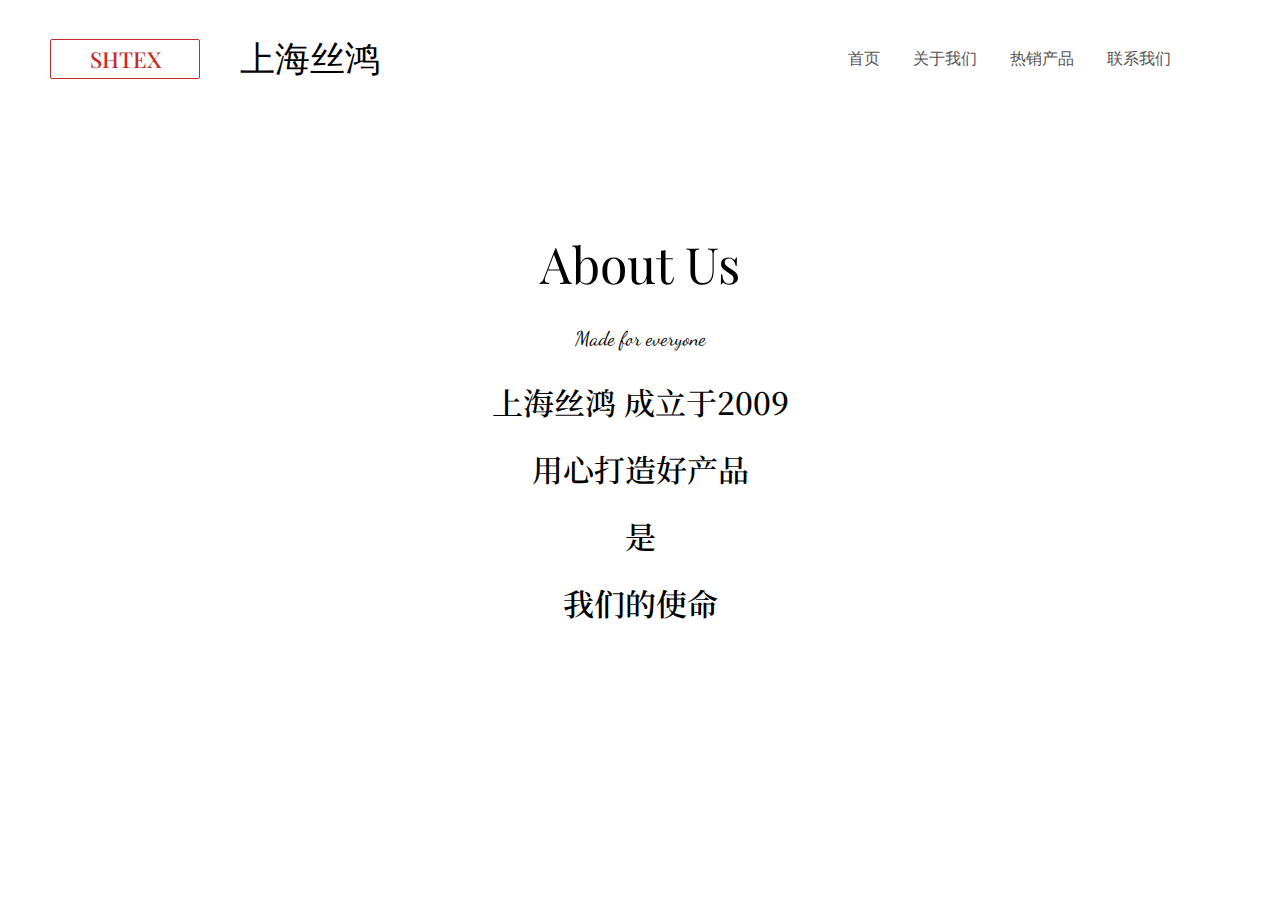
==== index.html @ ef30caf9 "Update and rename page1.html to index.html" ====
<!DOCTYPE html>
<html>
    <head>
        <title>关于我们|上海丝鸿</title>

        <link rel="preconnect" href="https://fonts.googleapis.com">
<link rel="preconnect" href="https://fonts.gstatic.com" crossorigin>
<link href="https://fonts.googleapis.com/css2?family=Roboto:wght@500;700&display=swap" rel="stylesheet">
<link rel="preconnect" href="https://fonts.googleapis.com">
<link rel="preconnect" href="https://fonts.gstatic.com" crossorigin>
<link href="https://fonts.googleapis.com/css2?family=PT+Serif&family=Roboto:wght@500;700&display=swap" rel="stylesheet">
<link rel="preconnect" href="https://fonts.googleapis.com">
<link rel="preconnect" href="https://fonts.gstatic.com" crossorigin>
<link href="https://fonts.googleapis.com/css2?family=PT+Serif&family=Playfair+Display&family=Roboto:wght@500;700&display=swap" rel="stylesheet">
<link rel="preconnect" href="https://fonts.googleapis.com">
<link rel="preconnect" href="https://fonts.gstatic.com" crossorigin>
<link href="https://fonts.googleapis.com/css2?family=Dancing+Script&family=PT+Serif&family=Playfair+Display&family=Roboto:wght@500;700&display=swap" rel="stylesheet">
<link rel="preconnect" href="https://fonts.googleapis.com">
<link rel="preconnect" href="https://fonts.gstatic.com" crossorigin>
<link href="https://fonts.googleapis.com/css2?family=Dancing+Script&family=GFS+Didot&family=Lora&family=Noto+Serif+SC&family=PT+Serif&family=Playfair+Display&family=Roboto:wght@500;700&display=swap" rel="stylesheet">
<link rel="stylesheet" href="styles/general.css"> 
<link rel="stylesheet" href="styles/header.css"> 
<link rel="stylesheet" href="styles/video.css"> 
<link rel="stylesheet" href="styles/buttons.css"> 
<link rel="stylesheet" href="styles/picture-1.css"> 
<link rel="stylesheet" href="styles/show.css"> 
<link rel="stylesheet" href="styles/map.css"> 
<link rel="stylesheet" href="styles/end.css"> 
<link rel="stylesheet" href="styles/page3.css"> 
       
    </head>
    <body> 
        <div class="header">
            <div class="left-section">
                <button class="join-button">
                   <p class="shtex"><a href="http://127.0.0.1:5500/shtex.html">SHTEX</a></p> 
                  </button>

                <p class="tex">上海丝鸿</p>
          
            </div>
           
            <div class="right-section">
                <p class="shouye"><a href="http://127.0.0.1:5500/shtex.html">首页</a></p>
                <p class="guanyu"><a href="http://127.0.0.1:5500/page1.html">关于我们</a></p>
                <p class="rexiao"><a href="http://127.0.0.1:5500/page2.html">热销产品</a>  </p>
                <p class="lianxi"><a href="http://127.0.0.1:5500/page3.html">联系我们</a></p>
            </div>
           

        </div>

        <div class="who">
            <h2 class="con3">
                <span> About Us</span>
            </h2>
            <p class="made">
                <span>Made for everyone</span>
            </p>
            <p class="start">
                <span>上海丝鸿 成立于2009 </span>
            </p>
            <p class="yongxin">
                <span>用心打造好产品</span>
            </p>
            <p class="yes">
                <span>是</span>
            </p>
            <p class="dest">
                <span>我们的使命</span>
            </p>
        </div>

    </body>
</html>
---- styles/general.css ----
p{
    font-family: Roboto,Arial;
    margin-top: 0;
    margin-bottom: 0;
}

body{
    margin:0;

}
---- styles/header.css ----
.header{
    height:88px;
    display: flex;
    flex-direction:row ;
    justify-content: space-between;
    padding-top: 15px;
    padding-bottom: 25px;
}

.left-section{
    width: 600px;
    display:flex;
    align-items:center;
    flex: 1.5;

}




.right-section{

    display: flex;
   
    align-items:center;
     flex:1
   
}

.tex{
    font-size: 35px;
    font: weight 500px;
    font-family: Roboto;

}

.shouye{
    margin-left: 80px;
    display: flex;
display: inline;
margin-right: 33px;
color: rgb(86, 82, 82);
}

.shouye:hover{
    text-decoration: underline;

}
a {
    color: inherit;
}
a:link { text-decoration: none; }

.guanyu{
   margin-right: 33px;
    display: flex; 
    display: inline;
    color: rgb(86, 82, 82);
}

.rexiao{
    display: flex; 
    display: inline;
    margin-right: 33px;
    color: rgb(86, 82, 82);
}

.lianxi{
    display: flex; 
    display: inline;
    color: rgb(86, 82, 82);

}

.shtex{
    font-size: 22px;
  font-weight: 500;
    font-family:Playfair Display ;
}
---- styles/video.css ----
.thumbnail{
    /* width:300px; 强制图片大小,一般不这么用 */
    width:100%;
    /* display: block; */
    /* 显示方式，决定占不占一行空间 */
}



.video-title{
    margin-top: 0;
    font-size: 14px;
    font-weight:500 ;
    line-height: 20px;
    margin-bottom: 11px;
}



.video-info-grid{
    display:grid;
    grid-template-columns: 50px 1fr;
}
/* 建立网格 */

.channel-picture{
    display: inline-block;
    width: 50px;
    vertical-align: top;
}

.video-info{
    display: inline-block;
    width:200px;
}

.profile-picture{
    width:40px;
    border-radius:50px ;

}

.thumbnail-row{
    margin-bottom:12px;
}

.video-author{
    font-size:12px ;
    color:rgb(96,96,96);
    /* 字体大小、颜色 */
    margin-bottom: 4px;
}

.video-stats{
    font-size: 12px;
    color:rgb(96,96,96);

}

.video-grid{
    display: grid;
    grid-template-columns: 1fr 1fr 1fr 1fr;
    column-gap: 16px;
    row-gap: 14px;
    margin-bottom: 45px;
}
---- styles/buttons.css ----
.subscribe-button{
    background-color: rgb(200, 0, 0);
    color:white;
    border: none ;
    height: 35px;
    width:105px ;
    border-radius:2px ;
    cursor:pointer; 
    margin-right:8px;
    /* 使按键可点击 */
    transition:opacity 0.18s;
    /* 过渡 */
}

.subscribe-button:hover{
opacity:0.7; 
/* 不透明度 */
}
/* 当鼠标悬停在按键上触发的css */

.subscribe-button:active{
opacity: 0.4;
}
.join-button{
background-color: white;
border-color: rgb(197, 43, 43);
border-style: solid;
border-width: 1.4px;
color:rgb(197, 43, 43) ;
height: 40px;
width:150px;
border-radius: 2px;
cursor:pointer; 
transition:background-color 0.2s,color 0.2s;
margin-left: 50px;
margin-right: 40px;
}

.join-button:hover{
background-color: rgb(197, 43, 43) ;
color:white;
}
.join-button:active{
opacity:0.7;
}
.tweet-button{
background-color: rgb(197, 43, 43);
color:white;
border:none;
height:36px;
width:74px;
border-radius: 18px;
font-weight: bold;
/* 字体粗细 */
font-size: 15px;
cursor:pointer; 
margin-left: 8px;
transition:box-shadow 0.2s;
}

.tweet-button:hover{
 box-shadow:10px 10px 10px rgba(0,0,0,0.15)  ;
}
---- styles/picture-1.css ----
.picture1 {
    background: black;
    display: inline-block;
    height: 720px;
    width: 100%;
    margin-bottom: 48px;
    
}

.picture1>img{
    opacity: 0.7;
}

.picture1::after{
    content:"Welcome to \a    絲鴻紡織";
    position: absolute;
    top:300px;
    white-space: pre;
    right:20%;
    transform: 
    translateX(50%);
    font-weight: bold;
    font-size: 100px;
    font-family: Roboto;
    color:rgb(255, 255, 255)
}
---- styles/show.css ----
.show{
    height:1120px;
    background-color: rgb(248, 248, 245);
    margin-bottom: 0;
}

.wht{
    padding-top: 80px;
    margin-bottom: 14;
    font-size: 40px;
    line-height: 1.35em;
    font-family: Playfair Display;
    font-weight: 90;
    text-align: center;
}

.made{
    text-align: center;
    font-size: 20px;
    font-family: Dancing Script;
    margin-bottom: 28px;
    
}

.start{
    text-align: center;
    font-size: 31px;
    margin-bottom: 22px;
    font-family: Noto Serif SC;
  font-weight: 550;

}

.yongxin{
    text-align: center;
    font-size: 31px;
    margin-bottom: 22px;
    font-family:Noto Serif SC;
    font-weight: 550;
}

.yes{
    text-align: center;
    font-size: 31px;
    margin-bottom: 22px;
    font-family: Noto Serif SC;
    font-weight: 550;

}

.dest{
    text-align: center;
    font-size: 31px;
    margin-bottom: 80px;
    font-family: Noto Serif SC;
    font-weight: 580;
}

.picture2{
    width: 100%;
    height: 575px;
}
---- styles/map.css ----
.google-map {
    padding-bottom: 50%;
    position: relative;
    
  }
  
  .google-map iframe {
    height: 100%;
    width: 100%;
    left: 0;
    top: 0;
    position: absolute;
  }

  .home{
    height: 50px;
  }

 .con{
    padding-top: 60px;
    margin-bottom: 80px;
    font-size: 40px;
    line-height: 1.35em;
    font-family: Playfair Display;
    font-weight: 90;
    text-align: center;
 }

 .mail{
    text-align: center;
    font-size: 19px;
    margin-bottom: 30px;
    font-family: Noto Serif SC;
  font-weight: 550;

 }

 .phone{
    text-align: center;
    font-size: 19px;
    margin-bottom: 30px;
    font-family: Noto Serif SC;
  font-weight: 550;

 }

 .pos{
    text-align: center;
    font-size: 19px;
    margin-bottom: 30px;
    font-family: Noto Serif SC;
  font-weight: 550;
 }
---- styles/end.css ----
.end{
    height:400px;
    background-color: rgb(248, 248, 245);
    margin-bottom: 0;
}

.end1{
    text-align: center;
    font-size: 25px;
    margin-bottom: 30px;
    font-family: Noto Serif SC;
  font-weight: 550;
 padding-top: 50px;
}

.end2{
    text-align: center;
    font-size: 19px;
    margin-bottom: 30px;
    font-family: Noto Serif SC;
  font-weight: 550;
}

.end3{
    text-align: center;
    font-size: 19px;
    margin-bottom: 30px;
    font-family: Noto Serif SC;
  font-weight: 550;
}
---- styles/page3.css ----
.map2 {
    height: 600px;
    
    position: relative;
    margin-top: 180px;
    
  }
  
  .map2 iframe {
    height: 600px;
    width: 100%;
    left: 0;
    top: 0;
    position: absolute;
  }

  .con2{
    padding-top: 60px;
    margin-bottom: 80px;
    font-size: 50px;
    line-height: 1.35em;
    font-family: Playfair Display;
    font-weight: 200;
    text-align: center;
 }


 .con3{
  padding-top: 60px;
  margin-bottom: 30px;
  font-size: 50px;
  line-height: 1.35em;
  font-family: Playfair Display;
  font-weight: 200;
  text-align: center;
}

 .mail2{
    text-align: center;
    font-size: 22px;
    margin-bottom: 30px;
    font-family: Noto Serif SC;
  font-weight: 550;

 }

 .phone2{
    text-align: center;
    font-size: 22px;
    margin-bottom: 30px;
    font-family: Noto Serif SC;
  font-weight: 550;

 }

 .pos2{
    text-align: center;
    font-size: 22px;
    margin-bottom: 30px;
    font-family: Noto Serif SC;
  font-weight: 550;
 }
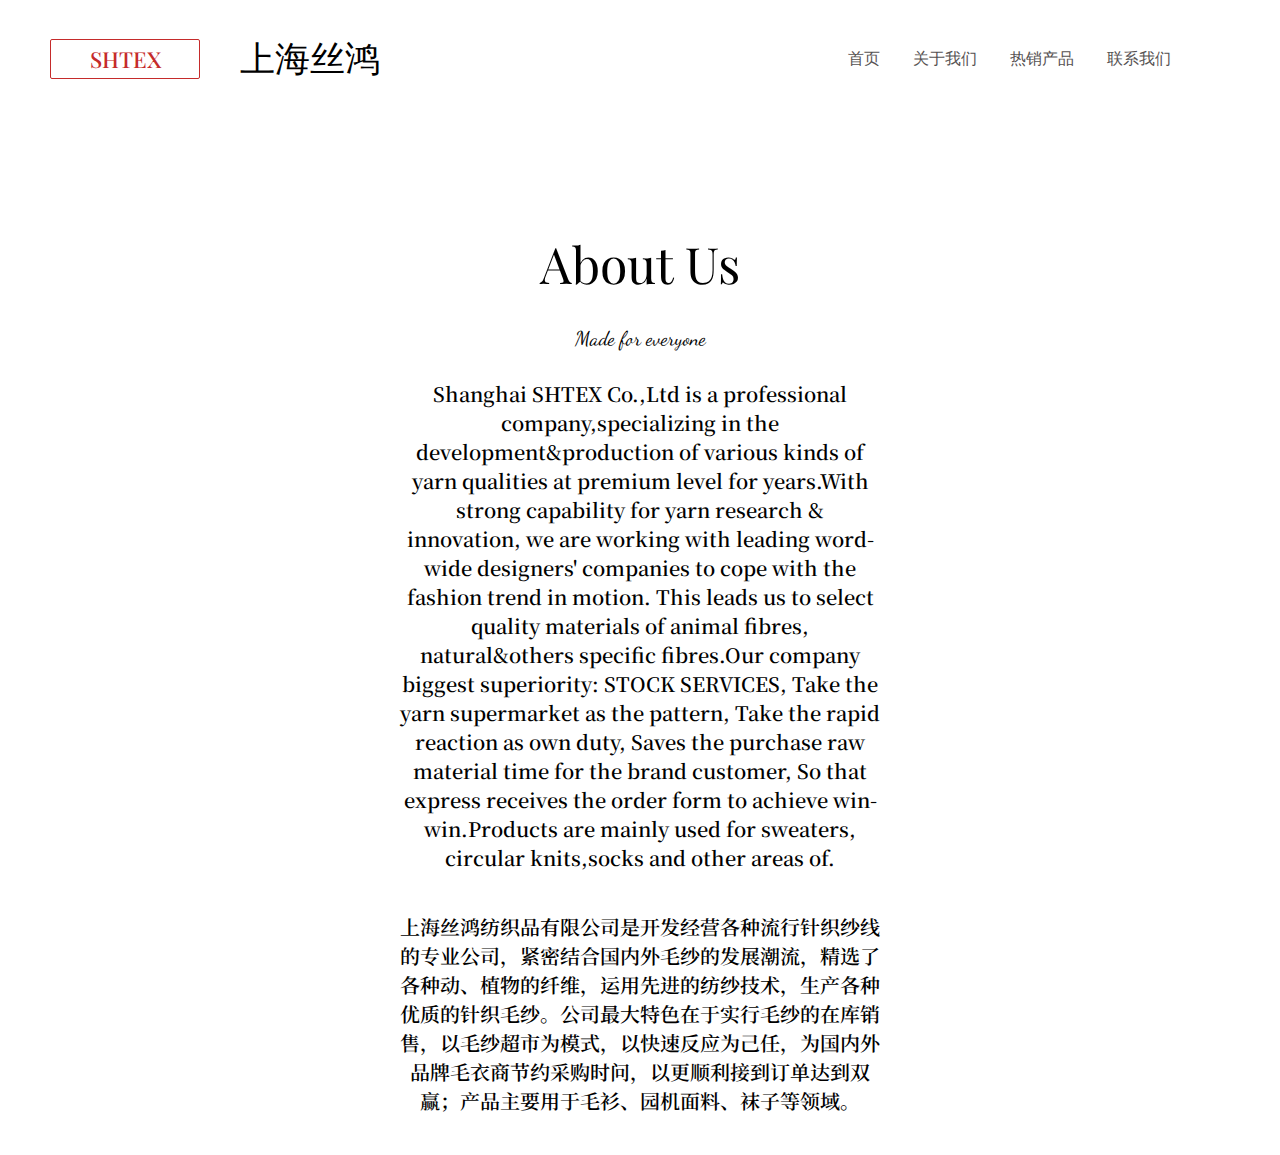
==== commit 37c94aef: "Update index.html" ====
--- a/index.html
+++ b/index.html
@@ -33,7 +33,7 @@
         <div class="header">
             <div class="left-section">
                 <button class="join-button">
-                   <p class="shtex"><a href="http://127.0.0.1:5500/shtex.html">SHTEX</a></p> 
+                   <p class="shtex"><a href="https://babouche03.github.io/shtex/">SHTEX</a></p> 
                   </button>
 
                 <p class="tex">上海丝鸿</p>
@@ -41,10 +41,10 @@
             </div>
            
             <div class="right-section">
-                <p class="shouye"><a href="http://127.0.0.1:5500/shtex.html">首页</a></p>
-                <p class="guanyu"><a href="http://127.0.0.1:5500/page1.html">关于我们</a></p>
-                <p class="rexiao"><a href="http://127.0.0.1:5500/page2.html">热销产品</a>  </p>
-                <p class="lianxi"><a href="http://127.0.0.1:5500/page3.html">联系我们</a></p>
+               <p class="shouye"><a href="https://babouche03.github.io/shtex/">首页</a></p>
+               <p class="guanyu"><a href="https://babouche03.github.io/page1/">关于我们</a></p>
+               <p class="rexiao"><a href="https://babouche03.github.io/page2/">热销产品</a>  </p>
+               <p class="lianxi"><a href="https://babouche03.github.io/page3/">联系我们</a></p>
             </div>
            
 
@@ -57,18 +57,13 @@
             <p class="made">
                 <span>Made for everyone</span>
             </p>
-            <p class="start">
-                <span>上海丝鸿 成立于2009 </span>
-            </p>
-            <p class="yongxin">
-                <span>用心打造好产品</span>
-            </p>
-            <p class="yes">
-                <span>是</span>
-            </p>
-            <p class="dest">
-                <span>我们的使命</span>
-            </p>
+            <p class="text">
+            Shanghai SHTEX Co.,Ltd is a professional company,specializing in the development&production of various kinds of yarn qualities at premium level for years.With strong capability for yarn research & innovation, we are working with leading word-wide designers' companies to cope with the fashion trend in motion. This leads us to select quality materials of animal fibres, natural&others specific fibres.Our company biggest superiority: STOCK SERVICES, Take the yarn supermarket as the pattern, Take the rapid reaction as own duty, Saves the purchase raw material time for the brand customer, So that express receives the order form to achieve win-win.Products are mainly used for sweaters, circular knits,socks and other areas of.
+           </p>
+           <p class="text">
+            上海丝鸿纺织品有限公司是开发经营各种流行针织纱线的专业公司，紧密结合国内外毛纱的发展潮流，精选了各种动、植物的纤维，运用先进的纺纱技术，生产各种优质的针织毛纱。公司最大特色在于实行毛纱的在库销售，以毛纱超市为模式，以快速反应为己任，为国内外品牌毛衣商节约采购时问，以更顺利接到订单达到双赢；产品主要用于毛衫、园机面料、袜子等领域。
+
+           </p>
         </div>
 
     </body>
--- a/styles/show.css
+++ b/styles/show.css
@@ -59,4 +59,15 @@
 .picture2{
     width: 100%;
     height: 575px;
-}+}
+
+.text{
+    padding-left: 400px;
+    padding-right: 400px;
+    text-align: center;
+    font-size: 20px;
+    margin-bottom: 40px;
+    font-family: Noto Serif SC;
+    font-weight: 580;
+
+}
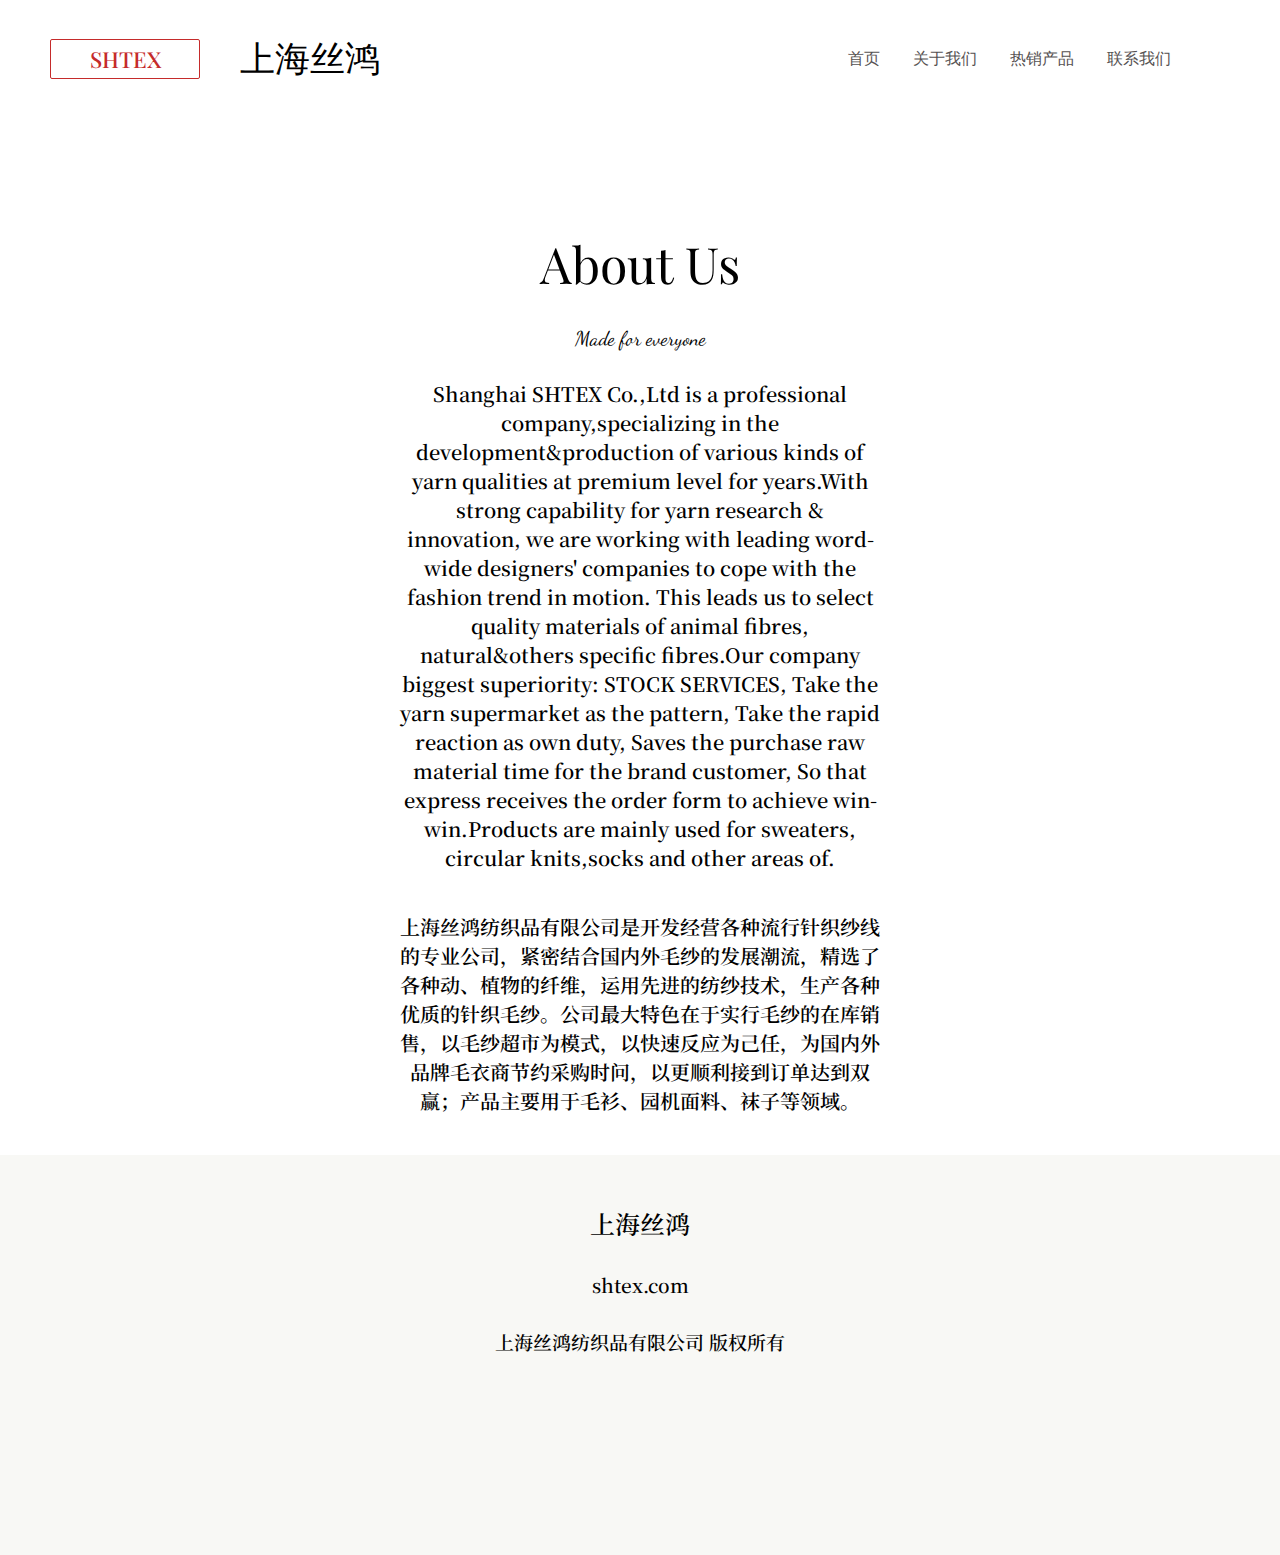
==== commit 0dd0103d: "Update index.html" ====
--- a/index.html
+++ b/index.html
@@ -50,21 +50,47 @@
 
         </div>
 
-        <div class="who">
+       <div class="who">
             <h2 class="con3">
                 <span> About Us</span>
             </h2>
             <p class="made">
                 <span>Made for everyone</span>
             </p>
-            <p class="text">
+
+      <div class="gri">
+
+          <div>
+          </div>
+
+        <div>
+                 <p class="text">
             Shanghai SHTEX Co.,Ltd is a professional company,specializing in the development&production of various kinds of yarn qualities at premium level for years.With strong capability for yarn research & innovation, we are working with leading word-wide designers' companies to cope with the fashion trend in motion. This leads us to select quality materials of animal fibres, natural&others specific fibres.Our company biggest superiority: STOCK SERVICES, Take the yarn supermarket as the pattern, Take the rapid reaction as own duty, Saves the purchase raw material time for the brand customer, So that express receives the order form to achieve win-win.Products are mainly used for sweaters, circular knits,socks and other areas of.
-           </p>
+                 </p>
            <p class="text">
             上海丝鸿纺织品有限公司是开发经营各种流行针织纱线的专业公司，紧密结合国内外毛纱的发展潮流，精选了各种动、植物的纤维，运用先进的纺纱技术，生产各种优质的针织毛纱。公司最大特色在于实行毛纱的在库销售，以毛纱超市为模式，以快速反应为己任，为国内外品牌毛衣商节约采购时问，以更顺利接到订单达到双赢；产品主要用于毛衫、园机面料、袜子等领域。
-
            </p>
         </div>
 
+          <div>
+          </div>
+
+      </div>
+       
+    </div>
+
+    <div class="end">
+        <p class="end1">
+            <span>上海丝鸿</span>
+        </p>
+        <p class="end2">
+            <span>shtex.com</span>
+        </p>
+        <p class="end3">
+            <span>上海丝鸿纺织品有限公司 版权所有</span>
+        </p>
+
+    </div>
+
     </body>
 </html>
